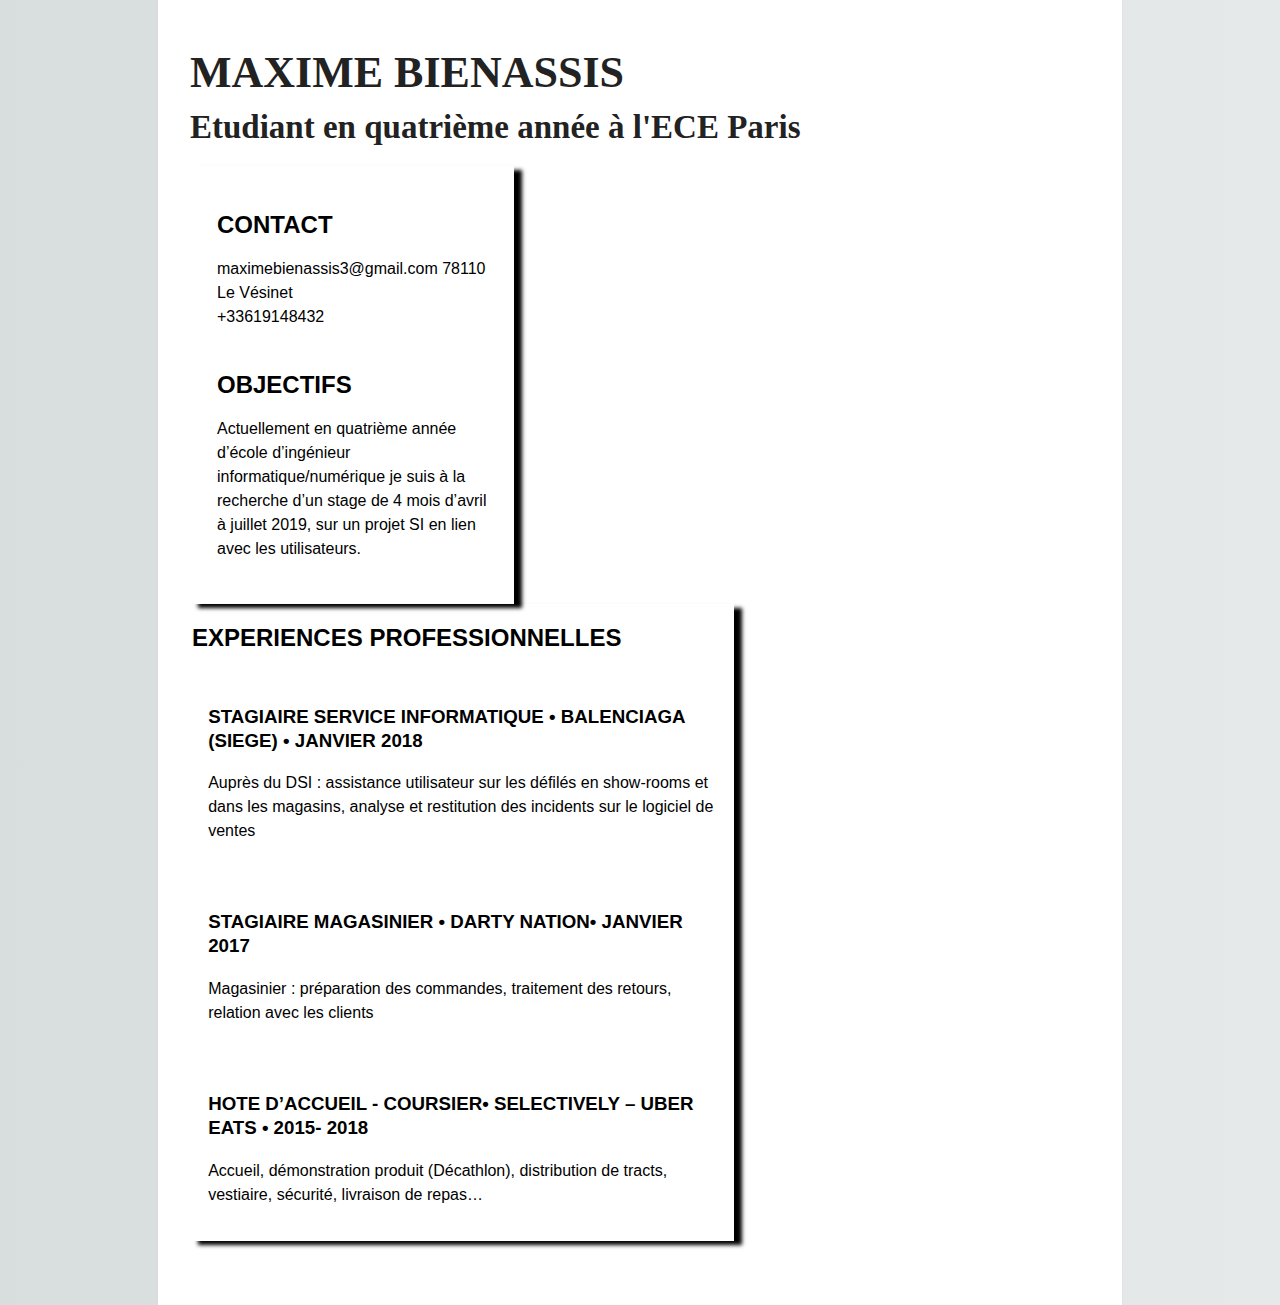
==== index.html @ f1a43024 "structure général" ====
<!DOCTYPE html>
<html>

    <head>
        <meta charset="utf-8">
        <meta http-equiv="X-UA-Compatible" content="IE=edge,chrome=1">
        <title>Mon CV</title>
        <link rel="stylesheet" href="main.css">
    </head>
    <body>
    <header> 
    <h1>MAXIME BIENASSIS</h1>
        <h2>Etudiant en quatrième année à l'ECE Paris</h2>
    </header>
        
        
        <aside>
    
        <h2>CONTACT</h2>
        <p>
            maximebienassis3@gmail.com
            78110 Le Vésinet<br>
            +33619148432<br><br>
            
        </p>
            
        <h2>OBJECTIFS</h2>
        <p>
Actuellement en quatrième année d’école d’ingénieur informatique/numérique je suis à la recherche d’un stage de 4 mois d’avril à juillet 2019, sur un projet SI en lien avec les utilisateurs.
            
            </p>
        
        </aside>
    
        <main>
            
            <h2>EXPERIENCES PROFESSIONNELLES</h2>
                <article>
            
                
                    <h3>STAGIAIRE SERVICE INFORMATIQUE • BALENCIAGA (SIEGE) • JANVIER 2018</h3>
                        <p>
                    Auprès du DSI : assistance utilisateur sur les défilés en show-rooms et dans                        les magasins, analyse et restitution des incidents sur le logiciel de ventes
                        </p>
        
                </article>
            
                <article>
                        
                    <h3>STAGIAIRE MAGASINIER • DARTY NATION• JANVIER 2017</h3>
                        <p>
                            Magasinier : préparation des commandes, traitement des retours,                                     relation avec les clients
                        </p>
        
                </article>
            
                <article>
                        
                    <h3>HOTE D’ACCUEIL - COURSIER• SELECTIVELY – UBER EATS • 2015- 2018</h3>
                        <p>
                            Accueil, démonstration produit (Décathlon), distribution de tracts,                                 vestiaire, sécurité,                               livraison de repas…
                        </p>
        
                </article>
        </main>
    
    </body>
</html>
---- main.css ----
html {
    background-color: #e6e9e9;
    background-image: -webkit-linear-gradient(270deg,rgb(230,233,233) 0%,rgb(216,221,221) 100%);
    background-image: linear-gradient(270deg,rgb(230,233,233) 0%,rgb(216,221,221) 100%);
    -webkit-font-smoothing: antialiased;
}

body {
    margin: 0 auto;
    padding: 2em 2em 4em;
    max-width: 900px;
    font-family: "Helvetica Neue", Helvetica, Arial, sans-serif;
    font-size: 16px;
    line-height: 1.5em;

    background-color: #ffffff;
    box-shadow: 0 0 2px rgba(0, 0, 0, 0.06);
}

h1, h2, h3, h4, h5, h6, {

    font-family:calibri;
    object-position: center;
    font-weight: 600;
    line-height: 1.3em;
}
header{
color: #222;
font-size:22px;
font-family:calibri;
font-weight: 600;
}

main{
    
    border:1px;
    display :inline-block;
    box-shadow: 8px 4px 4px black;
    width :60%;
    padding : 2px;
}

aside{
    
    padding :3%;
    display :inline-block;
    width:30%;
    height: 90%;
    margin-right: 5%;
    border:2px;
    box-shadow: 8px 4px 4px black;
}
article{
padding :3%;

}




a {
    color: #0083e8; 
}

b, strong {
    font-weight: 600;
}

samp {
    display: none;
}



@-webkit-keyframes colorize {
    0% {
        -webkit-filter: grayscale(100%);
    }
    100% {
        -webkit-filter: grayscale(0%);
    }
}

@keyframes colorize {
    0% {
        filter: grayscale(100%);
    }
    100% {
        filter: grayscale(0%);
    }
}
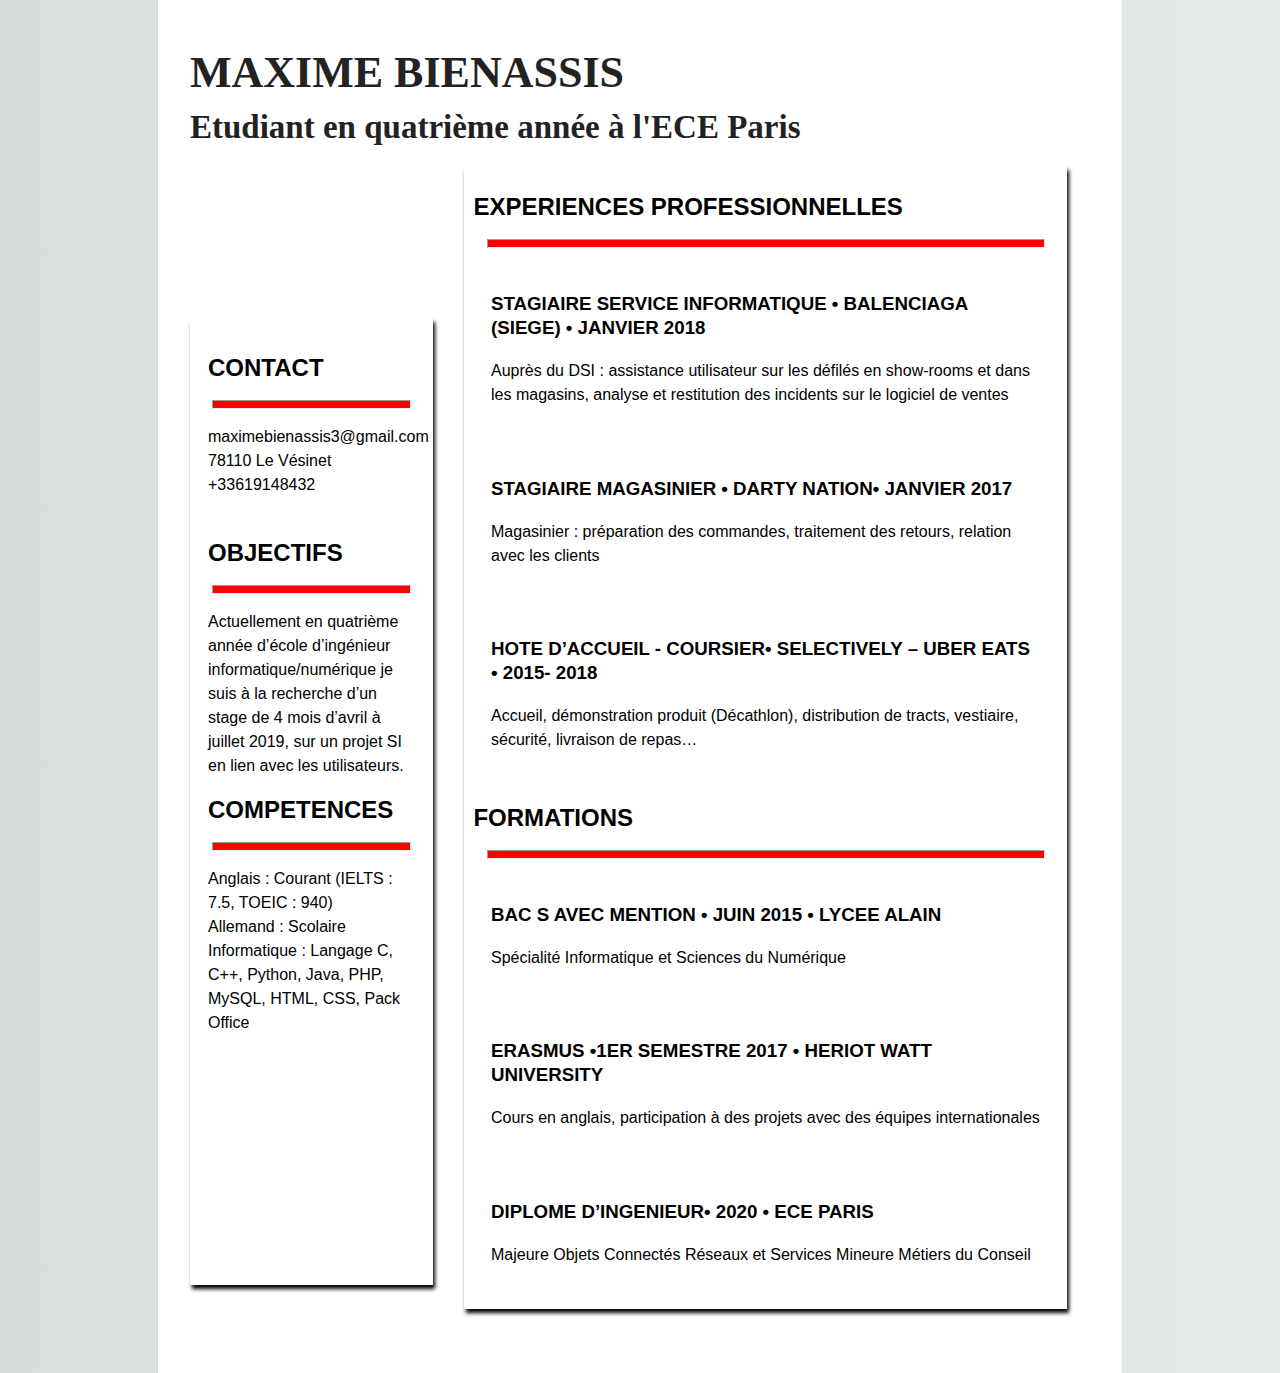
==== commit 6ec5160f: "Colorisation et fin CV" ====
--- a/index.html
+++ b/index.html
@@ -17,24 +17,37 @@
         <aside>
     
         <h2>CONTACT</h2>
+        <hr>
         <p>
-            maximebienassis3@gmail.com
+            maximebienassis3@gmail.com<br>
             78110 Le Vésinet<br>
             +33619148432<br><br>
             
         </p>
             
         <h2>OBJECTIFS</h2>
+        <hr>
         <p>
-Actuellement en quatrième année d’école d’ingénieur informatique/numérique je suis à la recherche d’un stage de 4 mois d’avril à juillet 2019, sur un projet SI en lien avec les utilisateurs.
+            Actuellement en quatrième année d’école d’ingénieur informatique/numérique je suis à la recherche d’un stage de 4 mois d’avril à juillet 2019, sur un projet SI en lien avec les utilisateurs.
             
             </p>
+            
+        <h2>COMPETENCES</h2>
+        <hr>
+        <p>Anglais : Courant (IELTS : 7.5, TOEIC : 940) <br>
+            Allemand : Scolaire <br>
+            Informatique : Langage C, C++, Python, Java, PHP, MySQL, HTML, CSS, Pack Office <br>
+            </p>
+            
+            <br><br><br><br><br><br><br><br><br>
+            
         
         </aside>
     
         <main>
             
             <h2>EXPERIENCES PROFESSIONNELLES</h2>
+            <hr>
                 <article>
             
                 
@@ -62,6 +75,34 @@
                         </p>
         
                 </article>
+            <h2>FORMATIONS</h2>
+            <hr>
+                <article>
+            
+                
+                    <h3>BAC S AVEC MENTION • JUIN 2015 • LYCEE ALAIN</h3>
+                        <p>
+                   Spécialité Informatique et Sciences du Numérique
+                        </p>
+        
+                </article>
+            
+                <article>
+            
+                
+                    <h3>ERASMUS •1ER SEMESTRE 2017 • HERIOT WATT UNIVERSITY</h3>
+                        <p>
+                   Cours en anglais, participation à des projets avec des équipes internationales
+                        </p>
+        
+                </article>
+                <article>
+                    <h3>DIPLOME D’INGENIEUR• 2020 • ECE PARIS</h3>
+                    <p>
+                    Majeure Objets Connectés Réseaux et Services
+                    Mineure Métiers du Conseil
+                    </p>
+                </article>
         </main>
     
     </body>
--- a/main.css
+++ b/main.css
@@ -2,7 +2,6 @@
     background-color: #e6e9e9;
     background-image: -webkit-linear-gradient(270deg,rgb(230,233,233) 0%,rgb(216,221,221) 100%);
     background-image: linear-gradient(270deg,rgb(230,233,233) 0%,rgb(216,221,221) 100%);
-    -webkit-font-smoothing: antialiased;
 }
 
 body {
@@ -24,6 +23,12 @@
     font-weight: 600;
     line-height: 1.3em;
 }
+
+hr{
+    background-color:red;
+    height:7px;
+    width:95%
+}
 header{
 color: #222;
 font-size:22px;
@@ -35,20 +40,20 @@
     
     border:1px;
     display :inline-block;
-    box-shadow: 8px 4px 4px black;
-    width :60%;
-    padding : 2px;
+    box-shadow: 2px 4px 4px black;
+    width :65%;
+    padding : 1%;
 }
 
 aside{
     
-    padding :3%;
+    padding :2%;
     display :inline-block;
-    width:30%;
+    width:23%;
     height: 90%;
-    margin-right: 5%;
+    margin-right: 3%;
     border:2px;
-    box-shadow: 8px 4px 4px black;
+    box-shadow: 2px 4px 4px black;
 }
 article{
 padding :3%;
@@ -71,21 +76,3 @@
 }
 
 
-
-@-webkit-keyframes colorize {
-    0% {
-        -webkit-filter: grayscale(100%);
-    }
-    100% {
-        -webkit-filter: grayscale(0%);
-    }
-}
-
-@keyframes colorize {
-    0% {
-        filter: grayscale(100%);
-    }
-    100% {
-        filter: grayscale(0%);
-    }
-}
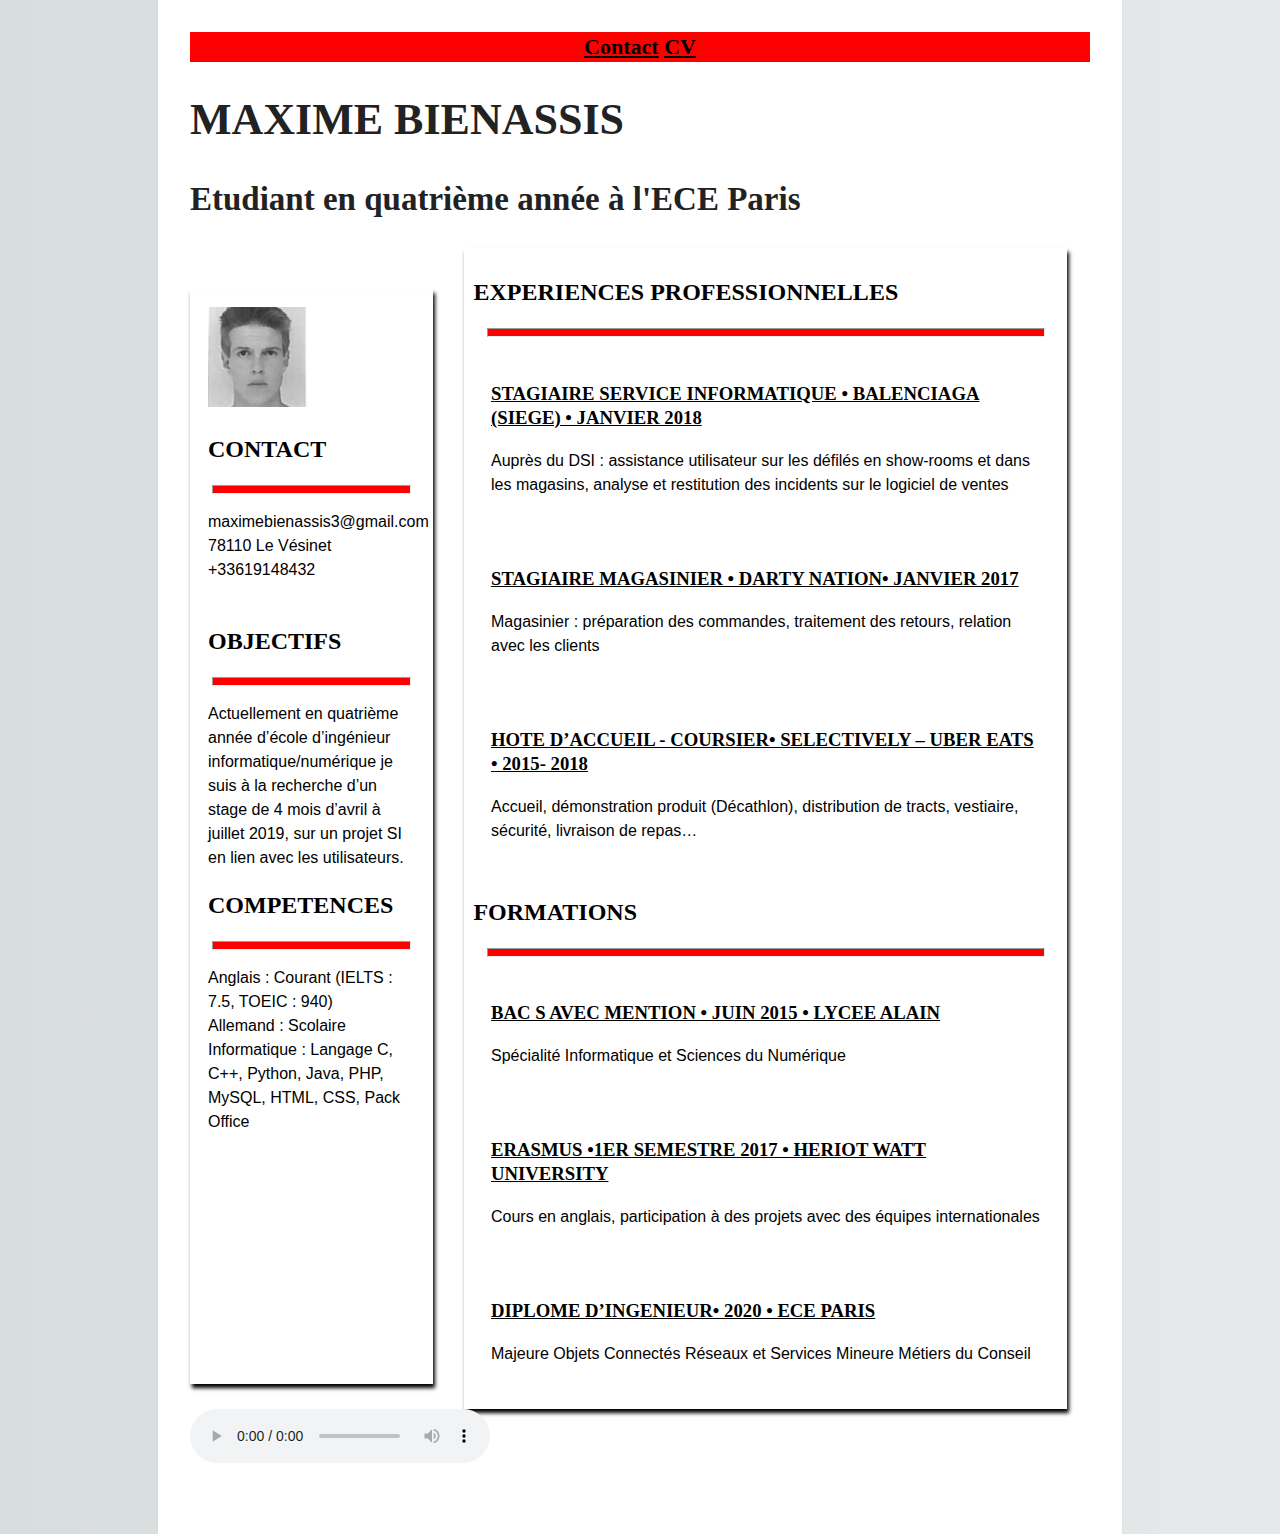
==== commit bba5715b: "Ajout Musique Image et Contact" ====
--- a/index.html
+++ b/index.html
@@ -7,15 +7,21 @@
         <title>Mon CV</title>
         <link rel="stylesheet" href="main.css">
     </head>
+    <header><nav><a href="contact.html">Contact</a>
+                <a href="index.html">CV</a>
+        </nav></header>
+    
     <body>
     <header> 
+    
     <h1>MAXIME BIENASSIS</h1>
         <h2>Etudiant en quatrième année à l'ECE Paris</h2>
+        
     </header>
         
         
         <aside>
-    
+        <img src="bienassis.png">
         <h2>CONTACT</h2>
         <hr>
         <p>
@@ -104,6 +110,10 @@
                     </p>
                 </article>
         </main>
+    <audio controls>
+	<source src="Bicep-Kites.mp3" type="audio/mpeg">
+	Votre navigateur ne supporte pas la balise audio.
+</audio>
+    </body>
     
-    </body>
 </html>
--- a/main.css
+++ b/main.css
@@ -16,14 +16,16 @@
     box-shadow: 0 0 2px rgba(0, 0, 0, 0.06);
 }
 
-h1, h2, h3, h4, h5, h6, {
+h1, h2, h3, h4, h5, h6,#name,#mail {
 
     font-family:calibri;
     object-position: center;
     font-weight: 600;
     line-height: 1.3em;
 }
-
+h3{
+text-decoration: underline;
+}
 hr{
     background-color:red;
     height:7px;
@@ -45,6 +47,13 @@
     padding : 1%;
 }
 
+nav{
+    text-align: center;
+    margin-top:0px;
+    padding :3px;
+    background-color: red;
+}
+
 aside{
     
     padding :2%;
@@ -64,7 +73,7 @@
 
 
 a {
-    color: #0083e8; 
+    color: black; 
 }
 
 b, strong {
